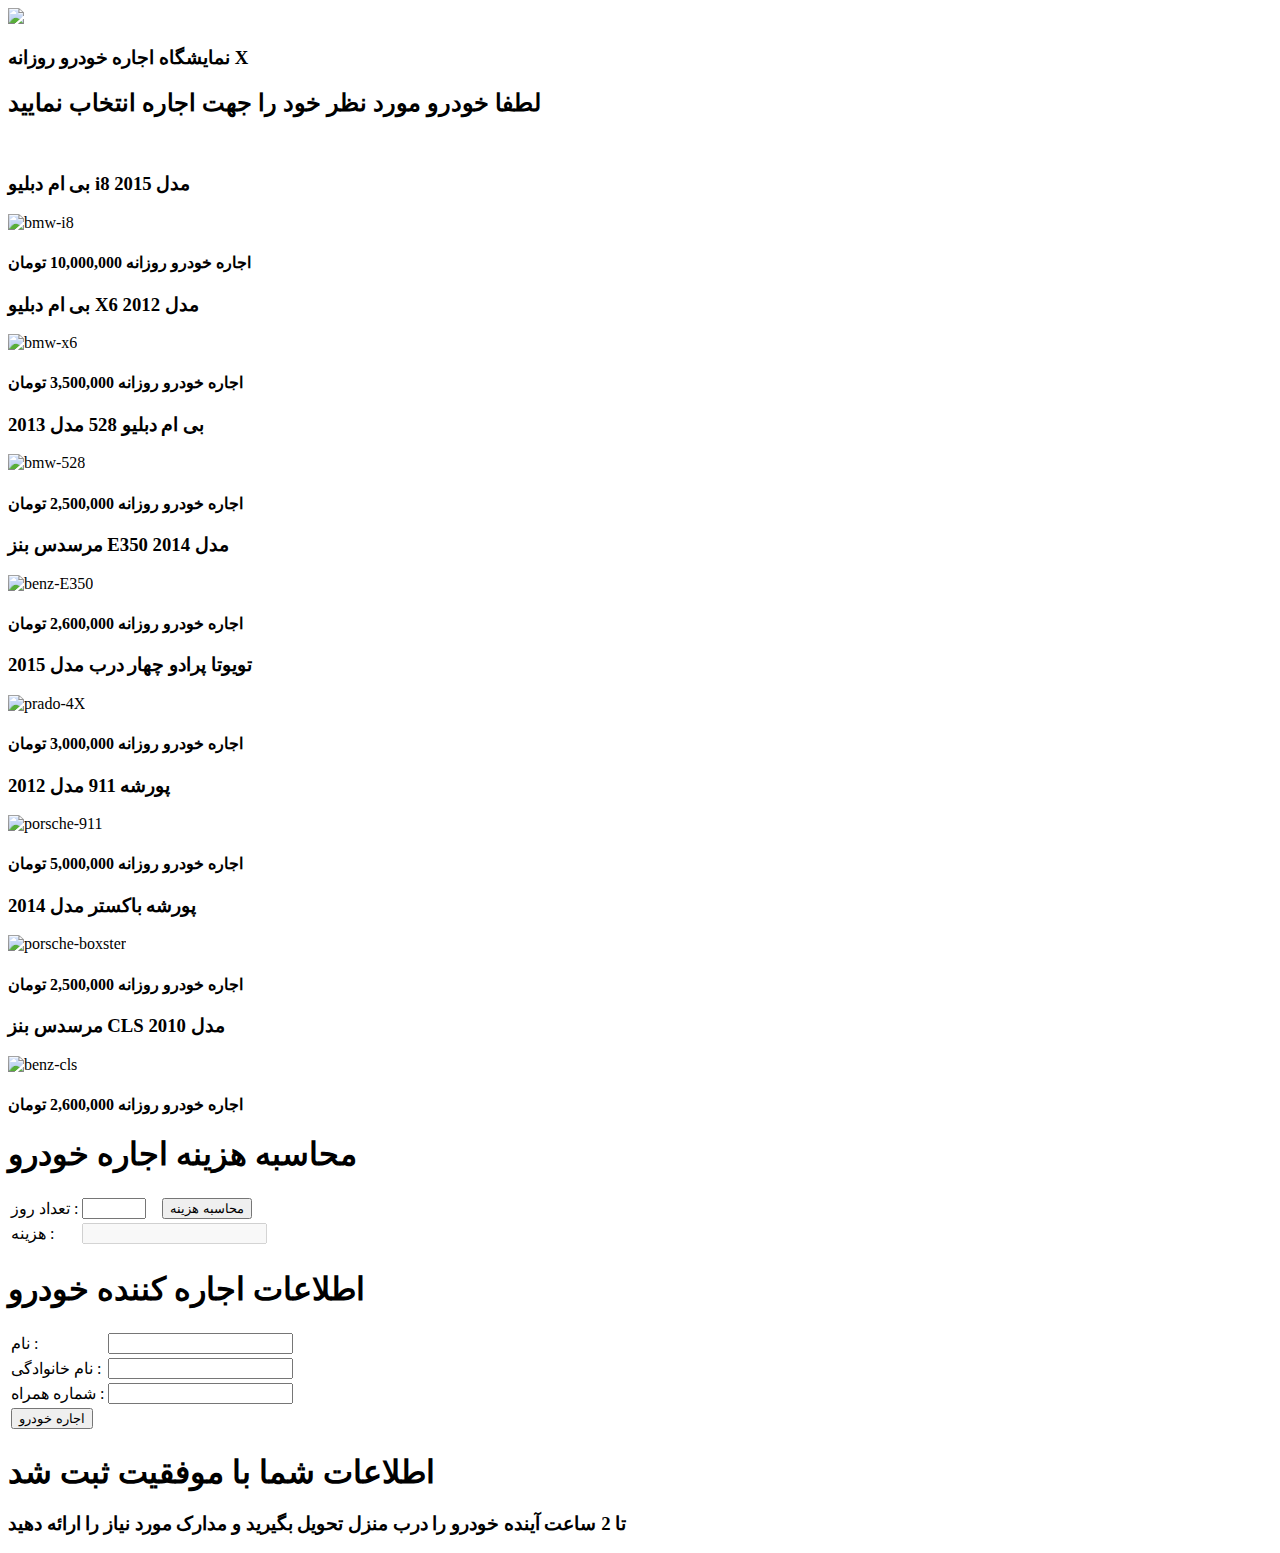
==== index.html @ 42492d62 "Add files via upload" ====
<!DOCTYPE html>
<html lang="en">

<head>
    <meta charset="UTF-8">
    <meta name="viewport" content="width=device-width, initial-scale=1.0">
    <title>35-project</title>
    <link rel="stylesheet" href="../35-project/styles/main.css">
</head>

<body>
    <header>
        <img src="/29-project/styles/images/logo.png" width="40px" />
        <h3>نمایشگاه اجاره خودرو روزانه X</h3>
    </header>
    <main>
        <h2 id="top_title">لطفا خودرو مورد نظر خود را جهت اجاره انتخاب نمایید</h2>
        <br>
        <!-- Cars section-->
        <section class="cars_section">
            <!-- item_1 -->
            <div class="car_item">
                <a onclick="selectCar('bmw-i8',this)">
                    <div class="car_item_head">
                        <h3>بی ام دبلیو i8 مدل 2015</h3>
                    </div>
                    <div class="car_item_image">
                        <img src="styles/images/bmw-i8.jpeg" alt="bmw-i8">
                    </div>
                    <h4>اجاره خودرو روزانه 10,000,000 تومان</h4>
                </a>
            </div>
            <!-- item_2 -->
            <div class="car_item">
                <a onclick="selectCar('bmw-x6',this)">
                    <div class="car_item_head">
                        <h3>بی ام دبلیو X6 مدل 2012</h3>
                    </div>
                    <div class="car_item_image">
                        <img src="styles/images/bmw-x6.jpeg" alt="bmw-x6">
                    </div>
                    <h4>اجاره خودرو روزانه 3,500,000 تومان</h4>
                </a>
            </div>
            <!-- item_3 -->
            <div class="car_item">
                <a onclick="selectCar('bmw-528',this)">
                    <div class="car_item_head">
                        <h3>بی ام دبلیو 528 مدل 2013</h3>
                    </div>
                    <div class="car_item_image">
                        <img src="styles/images/bmw-528.jpeg" alt="bmw-528">
                    </div>
                    <h4>اجاره خودرو روزانه 2,500,000 تومان</h4>
                </a>
            </div>
            <!-- item_4 -->
            <div class="car_item">
                <a onclick="selectCar('benz-E350',this)">
                    <div class="car_item_head">
                        <h3>مرسدس بنز E350 مدل 2014</h3>
                    </div>
                    <div class="car_item_image">
                        <img src="styles/images/benz-E350.jpeg" alt="benz-E350">
                    </div>
                    <h4>اجاره خودرو روزانه 2,600,000 تومان</h4>
                </a>
            </div>
            <!-- item_5 -->
            <div class="car_item">
                <a onclick="selectCar('prado-4X',this)">
                    <div class="car_item_head">
                        <h3>تویوتا پرادو چهار درب مدل 2015</h3>
                    </div>
                    <div class="car_item_image">
                        <img src="styles/images/prado-4X.jpeg" alt="prado-4X">
                    </div>
                    <h4>اجاره خودرو روزانه 3,000,000 تومان</h4>
                </a>
            </div>
            <!-- item_6 -->
            <div class="car_item">
                <a onclick="selectCar('porsche-911',this)">
                    <div class="car_item_head">
                        <h3>پورشه 911 مدل 2012</h3>
                    </div>
                    <div class="car_item_image">
                        <img src="styles/images/porsche-911.jpeg" alt="porsche-911">
                    </div>
                    <h4>اجاره خودرو روزانه 5,000,000 تومان</h4>
                </a>
            </div>
            <!-- item_7 -->
            <div class="car_item">
                <a onclick="selectCar('porsche-boxster',this)">
                    <div class="car_item_head">
                        <h3>پورشه باکستر مدل 2014</h3>
                    </div>
                    <div class="car_item_image">
                        <img src="styles/images/porsche-boxster.jpeg" alt="porsche-boxster">
                    </div>
                    <h4>اجاره خودرو روزانه 2,500,000 تومان</h4>
                </a>
            </div>
            <!-- item_8 -->
            <div class="car_item">
                <a onclick="selectCar('benz-cls',this)">
                    <div class="car_item_head">
                        <h3>مرسدس بنز CLS مدل 2010</h3>
                    </div>
                    <div class="car_item_image">
                        <img src="styles/images/benz-cls.jpeg" alt="benz-cls">
                    </div>
                    <h4>اجاره خودرو روزانه 2,600,000 تومان</h4>
                </a>
            </div>
        </section>
        <!-- rent_section -->
        <section id="rent_section">
            <div class="rent_box">
                <h1>محاسبه هزینه اجاره خودرو</h1>
                <div>
                    <table>
                        <tr>
                            <td class="table">
                                <label for="day">تعداد روز : </label>
                            </td>
                            <td class="content">
                                <input id="day" type="number" min="1" max="365" />
                            </td>
                            <td>
                                <input id="price-btn" type="button" onclick="calcPrice()" class="btn" value="محاسبه هزینه" />
                            </td>
                        </tr>
                        </tr>
                        <tr>
                            <td class="table">
                                <label for="price">هزینه : </label>
                            </td>
                            <td class="content" colspan="2">
                                <input id="price" type="number" readonly disabled />
                            </td>
                        </tr>
                        <tr>
                    </table>
                </div>
            </div>
        </section>
        <!-- information_section -->
        <section id="information_section">
            <div class="information_box">
                <h1>اطلاعات اجاره کننده خودرو</h1>
                <div>
                    <table>
                        <tr>
                            <td class="table">
                                <label for="fname">نام : </label>
                            </td>
                            <td class="content">
                                <input id="fname" type="text" />
                            </td>
                        </tr>
                        <tr>
                            <td class="table">
                                <label for="lname">نام خانوادگی : </label>
                            </td>
                            <td class="content">
                                <input id="lname" type="text" />
                            </td>
                        </tr>
                        <tr>
                            <td class="table">
                                <label for="phone">شماره همراه : </label>
                            </td>
                            <td class="content">
                                <input id="phone" type="text" />
                            </td>
                        </tr>
                        <tr>
                            <td colspan="2">
                                <input id="submit-btn" onclick="submitRent()" type="button" class="btn" value="اجاره خودرو" />
                            </td>
                        </tr>
                    </table>
                </div>
            </div>
        </section>
        <section id="result_section">
            <div class="result_box">
                <h1>اطلاعات شما با موفقیت ثبت شد</h1>
                <h3>تا 2 ساعت آینده خودرو را درب منزل تحویل بگیرید و مدارک مورد نیاز را ارائه دهید</h3>
        </section>
    </main>

    <script src="../35-project/styles/main.js"></script>
</body>

</html>
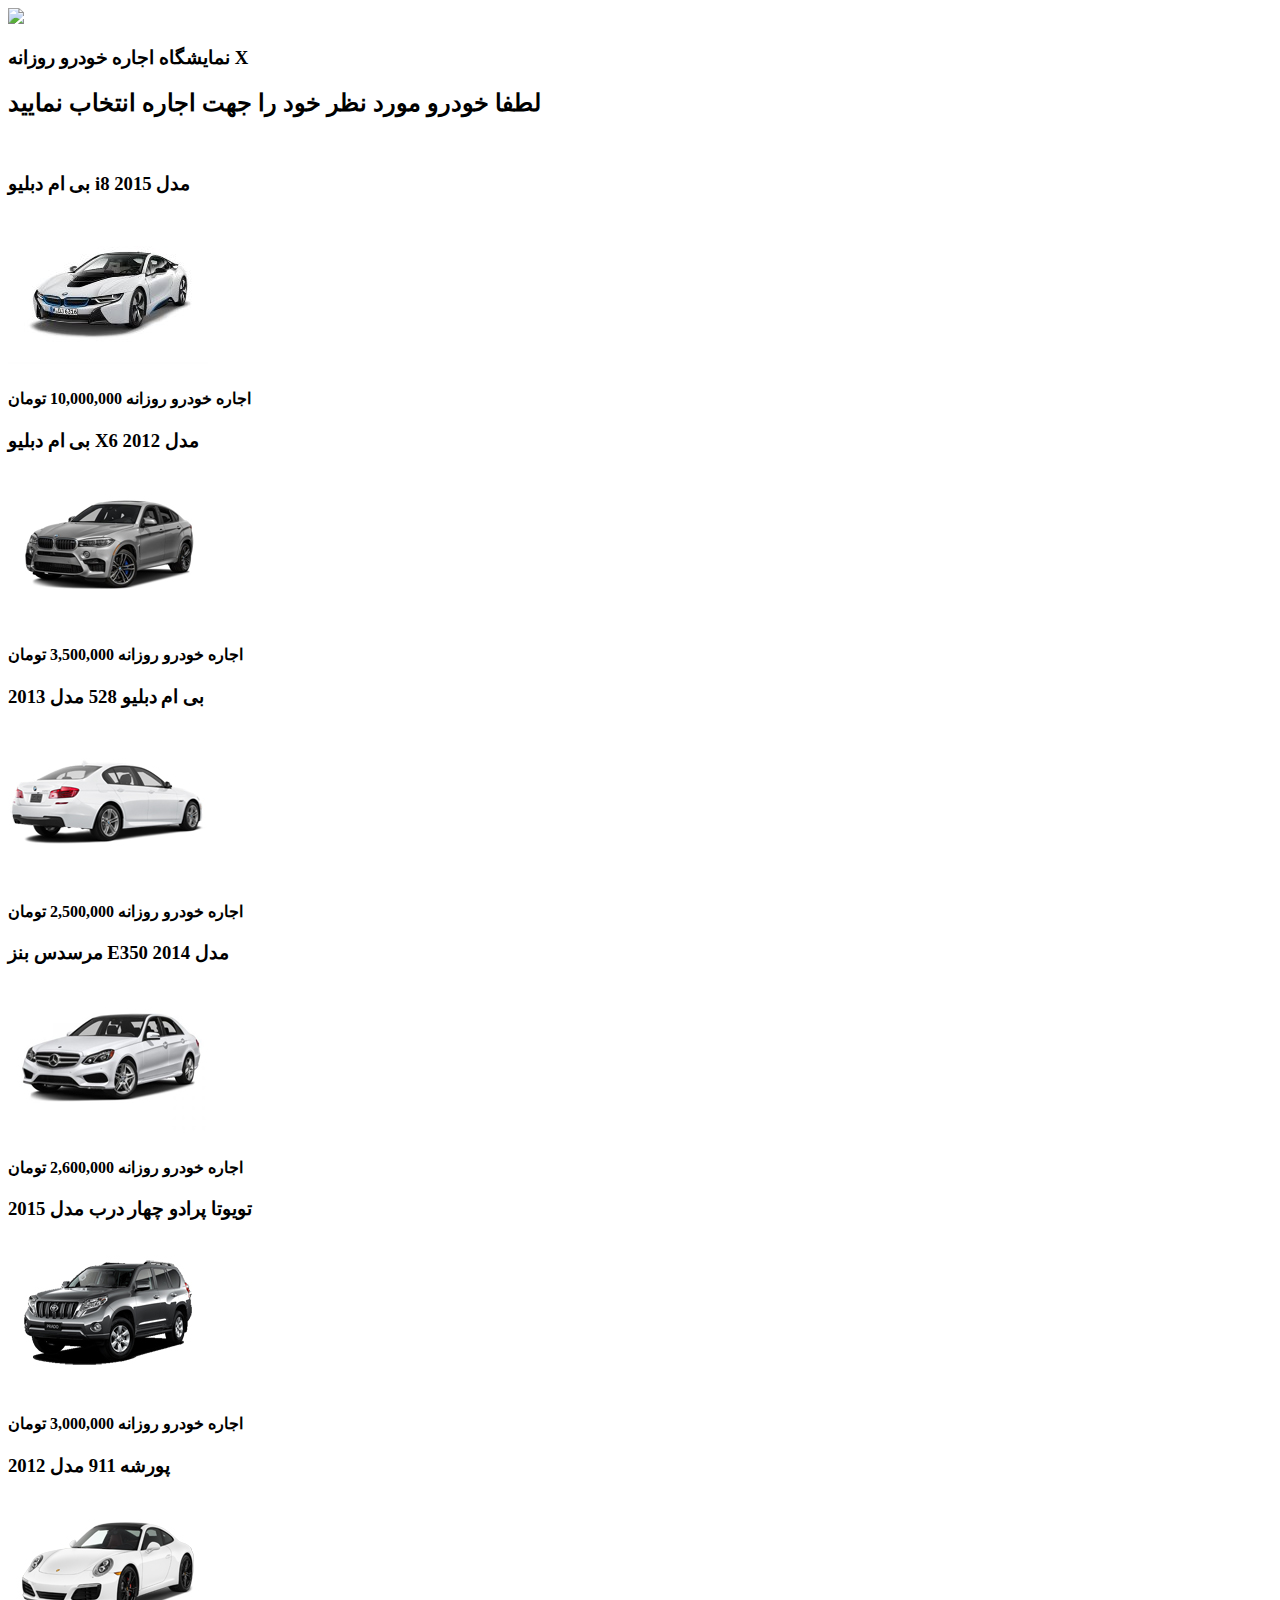
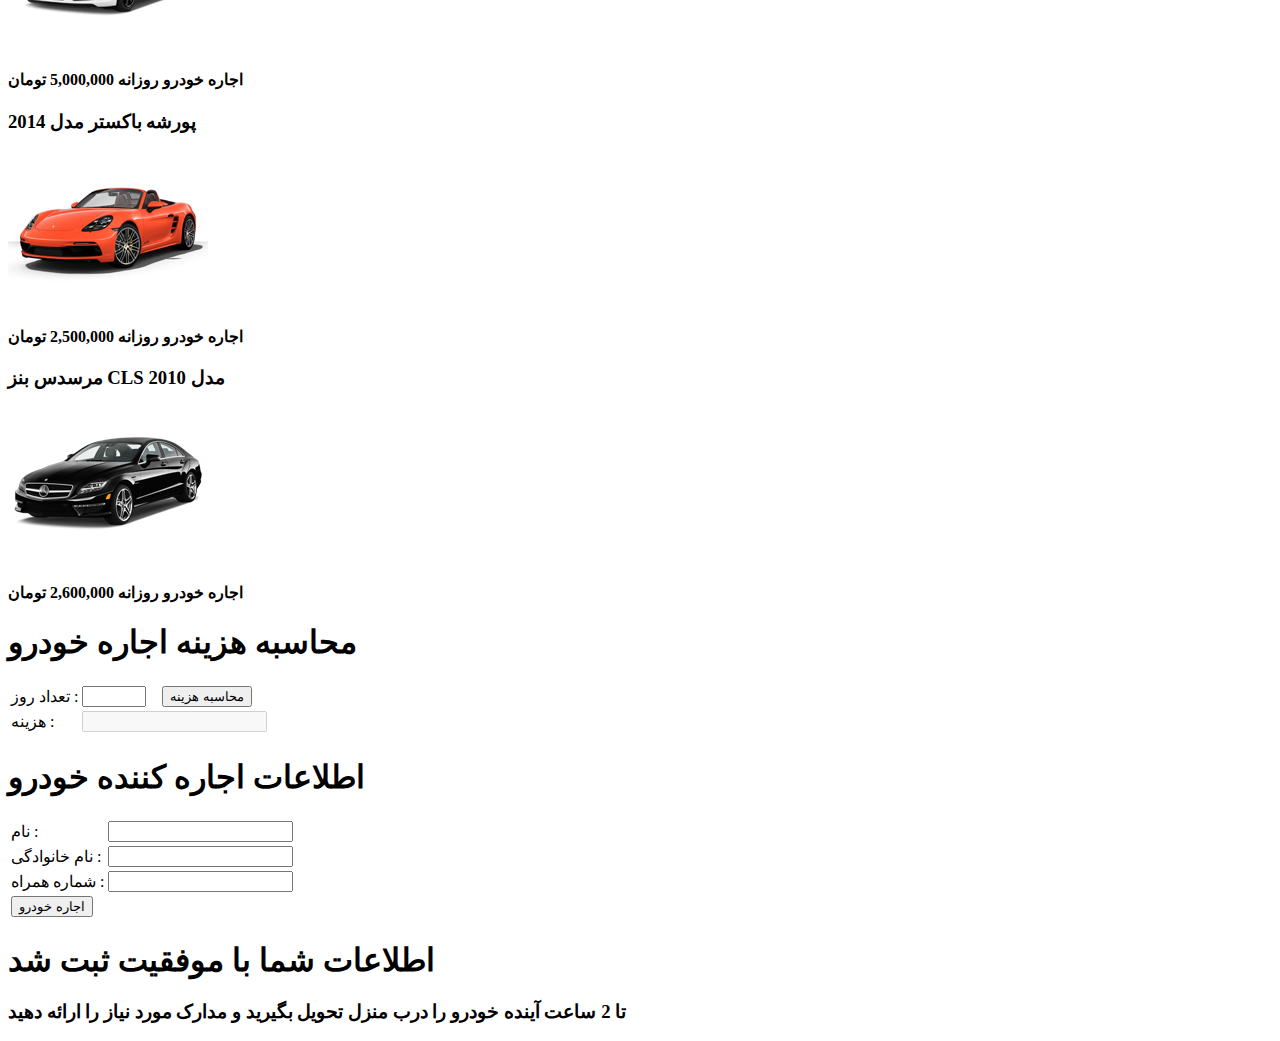
==== commit bae85c01: "Update index.html" ====
--- a/index.html
+++ b/index.html
@@ -5,12 +5,12 @@
     <meta charset="UTF-8">
     <meta name="viewport" content="width=device-width, initial-scale=1.0">
     <title>35-project</title>
-    <link rel="stylesheet" href="../35-project/styles/main.css">
+    <link rel="stylesheet" href="/35-project/styles/main.css">
 </head>
 
 <body>
     <header>
-        <img src="/29-project/styles/images/logo.png" width="40px" />
+        <img src="/35-project/styles/images/logo.png" width="40px" />
         <h3>نمایشگاه اجاره خودرو روزانه X</h3>
     </header>
     <main>
@@ -192,7 +192,7 @@
         </section>
     </main>
 
-    <script src="../35-project/styles/main.js"></script>
+    <script src="/35-project/styles/main.js"></script>
 </body>
 
-</html>+</html>
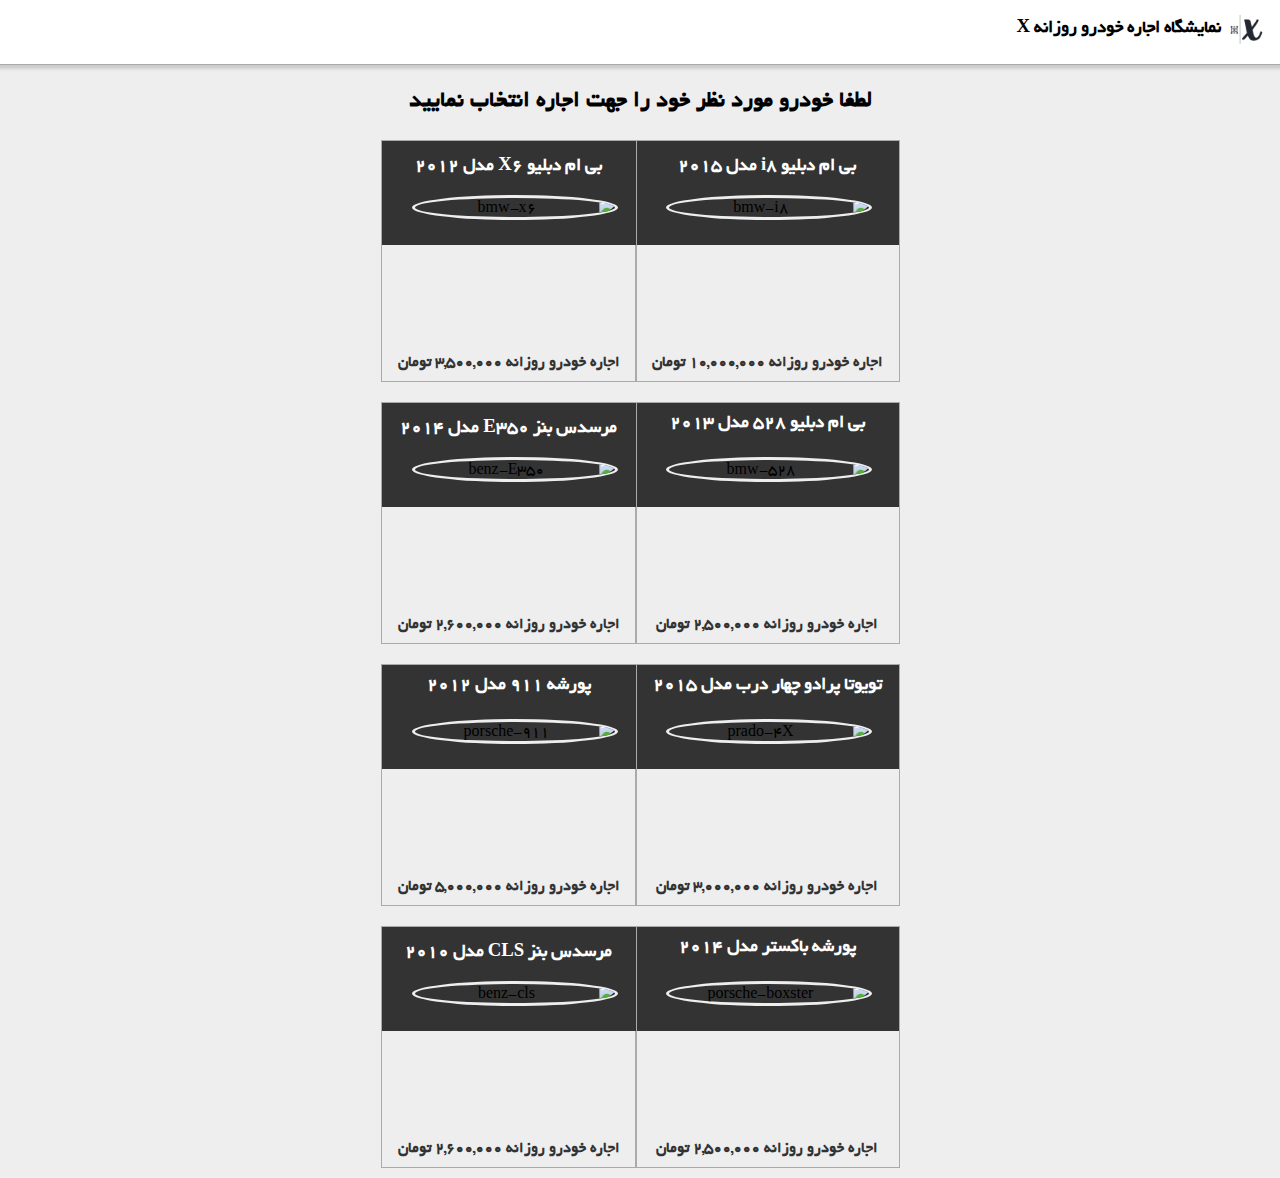
==== commit f0d983a7: "Add files via upload" ====
--- a/index.html
+++ b/index.html
@@ -25,7 +25,7 @@
                         <h3>بی ام دبلیو i8 مدل 2015</h3>
                     </div>
                     <div class="car_item_image">
-                        <img src="styles/images/bmw-i8.jpeg" alt="bmw-i8">
+                        <img src="/styles/images/bmw-i8.jpeg" alt="bmw-i8">
                     </div>
                     <h4>اجاره خودرو روزانه 10,000,000 تومان</h4>
                 </a>
@@ -195,4 +195,4 @@
     <script src="/35-project/styles/main.js"></script>
 </body>
 
-</html>
+</html>--- a/35-project/styles/main.css
+++ b/35-project/styles/main.css
@@ -0,0 +1,184 @@
+@font-face {
+    font-family: yekan;
+    src: url('fonts/Yekan.ttf');
+}
+
+* {
+    margin: 0;
+    padding: 0;
+    font-family: yekan;
+}
+
+body {
+    direction: rtl;
+    background: #eee;
+}
+
+header {
+    padding: 15px;
+    border-bottom: 1px solid #aaa;
+    box-shadow: 0px 1px 3px 3px #ccc;
+    background: #fff;
+}
+
+header img {
+    display: inline-block;
+}
+
+header h3 {
+    display: inline-block;
+    vertical-align: top;
+}
+
+main {
+    margin: 0 auto;
+    text-align: center;
+}
+
+/* Car_section */
+#top_title {
+    margin-top: 25px;
+}
+.cars_section{
+    display: grid;
+    grid-template-columns: repeat(4,auto);
+    justify-content: center;
+    align-items: center;
+}
+.car_item{
+    border: 1px solid #aaa;
+    display: inline-block;
+    width: 250px;
+    margin: 10px;
+}
+.car_item_selected {
+    border: 1px solid red;
+    opacity: 0.6;
+}
+.car_item_disable {
+    opacity: 0.3;
+}
+.car_item a{
+    text-decoration: none;
+    cursor: pointer;
+}
+.car_item_head{
+    color: #fff;
+    background-color: #333;
+    height: 80px;
+    padding: 12px 5px;
+
+}
+.car_item_image{
+    position: relative;
+}
+.car_item img {
+    width: 200px;
+    position: absolute;
+    left: 22px;
+    top: -50px;
+    border: 3px solid #eee;
+    border-radius: 50%;
+    -webkit-border-radius: 50%;
+    -moz-border-radius: 50%;
+    -ms-border-radius: 50%;
+    -o-border-radius: 50%;
+}
+.car_item h4 {
+    color: #333;
+    padding: 110px 5px 10px;
+}
+
+/* information_section */
+
+#information_section,
+#rent_section,
+#result_section{
+    padding: 25px;
+    display: none;
+}
+.information_box,
+.rent_box,
+.result_box{
+    width: 76%;
+    border: 1px solid #aaa;
+    background: #fff;
+    margin: 0 auto;
+    padding: 15px;
+}
+input[type='text'],
+input[type='number'],
+select {
+    width: 96%;
+    border-radius: 3px;
+    padding: 10px;
+    border: 1px solid #aaa;
+    box-shadow: 1px 1px 1px 1px #eee;
+    font-size: 26px;
+    margin-bottom: 15px;
+}
+
+table {
+    width: 100%;
+}
+
+table .title {
+    width: 25%;
+}
+
+table .content {
+    width: 75%;
+}
+
+table input[type='text'],
+input[type='number'],
+input[type='checkbox'] {
+    margin: 20px auto;
+}
+
+.btn {
+    background-color: #333;
+    padding: 10px 35px;
+    color: #fff;
+    border: none;
+    border-radius: 3px;
+    float: left;
+    border-bottom: 12px solid #666;
+    cursor: pointer;
+    font-size: 26px;
+}
+
+.btn:hover {
+    border-bottom: none;
+    margin-top: 12px;
+}
+.result_box{
+    padding: 50px 0;
+    line-height: 50px;
+}
+
+
+@media only screen and (max-width:1320px) {
+    .cars_section {
+        grid-template-columns: repeat(2,auto);
+        justify-items: center;
+    }
+    .car_item {
+        width: 100%;
+    }
+    .car_item img {
+        left: 30px;
+    }
+}
+@media only screen and (max-width:530px) {
+    .cars_section {
+        grid-template-columns: repeat(1,auto);
+        justify-items: center;
+    }
+    table .content {
+        width: 23%;
+    }
+    .btn {
+        padding: 10px 0px;
+    }
+}
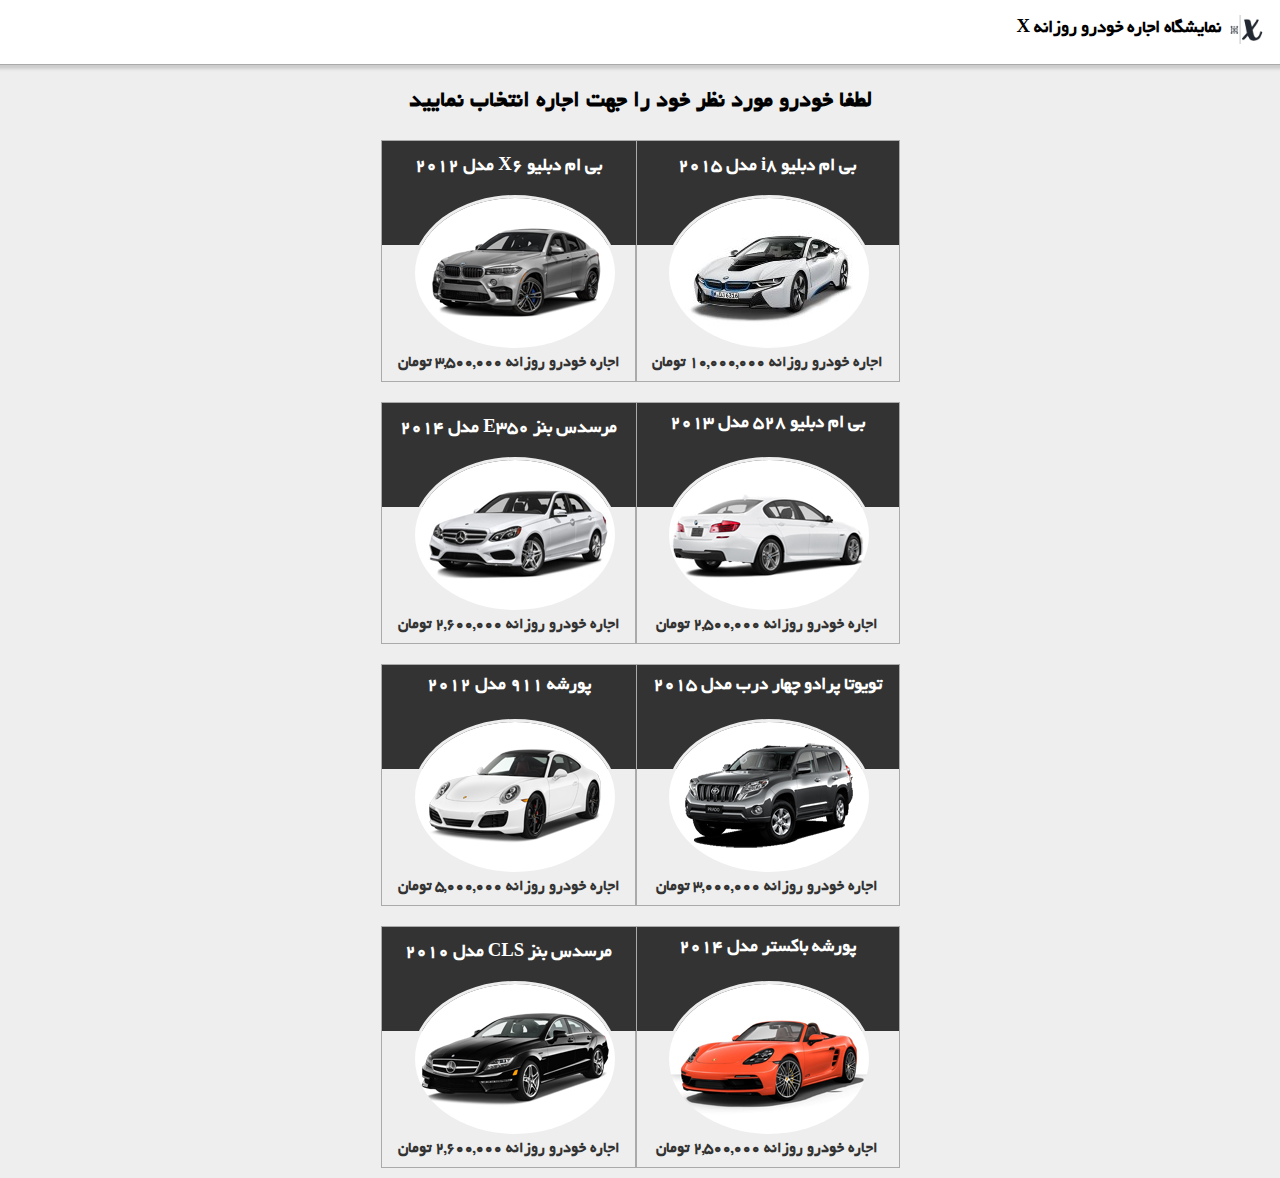
==== commit 08cae715: "Update index.html" ====
--- a/index.html
+++ b/index.html
@@ -25,7 +25,7 @@
                         <h3>بی ام دبلیو i8 مدل 2015</h3>
                     </div>
                     <div class="car_item_image">
-                        <img src="/styles/images/bmw-i8.jpeg" alt="bmw-i8">
+                        <img src="/35-project/styles/images/bmw-i8.jpeg" alt="bmw-i8">
                     </div>
                     <h4>اجاره خودرو روزانه 10,000,000 تومان</h4>
                 </a>
@@ -37,7 +37,7 @@
                         <h3>بی ام دبلیو X6 مدل 2012</h3>
                     </div>
                     <div class="car_item_image">
-                        <img src="styles/images/bmw-x6.jpeg" alt="bmw-x6">
+                        <img src="/35-project/styles/images/bmw-x6.jpeg" alt="bmw-x6">
                     </div>
                     <h4>اجاره خودرو روزانه 3,500,000 تومان</h4>
                 </a>
@@ -49,7 +49,7 @@
                         <h3>بی ام دبلیو 528 مدل 2013</h3>
                     </div>
                     <div class="car_item_image">
-                        <img src="styles/images/bmw-528.jpeg" alt="bmw-528">
+                        <img src="/35-project/styles/images/bmw-528.jpeg" alt="bmw-528">
                     </div>
                     <h4>اجاره خودرو روزانه 2,500,000 تومان</h4>
                 </a>
@@ -61,7 +61,7 @@
                         <h3>مرسدس بنز E350 مدل 2014</h3>
                     </div>
                     <div class="car_item_image">
-                        <img src="styles/images/benz-E350.jpeg" alt="benz-E350">
+                        <img src="/35-project/styles/images/benz-E350.jpeg" alt="benz-E350">
                     </div>
                     <h4>اجاره خودرو روزانه 2,600,000 تومان</h4>
                 </a>
@@ -73,7 +73,7 @@
                         <h3>تویوتا پرادو چهار درب مدل 2015</h3>
                     </div>
                     <div class="car_item_image">
-                        <img src="styles/images/prado-4X.jpeg" alt="prado-4X">
+                        <img src="/35-project/styles/images/prado-4X.jpeg" alt="prado-4X">
                     </div>
                     <h4>اجاره خودرو روزانه 3,000,000 تومان</h4>
                 </a>
@@ -85,7 +85,7 @@
                         <h3>پورشه 911 مدل 2012</h3>
                     </div>
                     <div class="car_item_image">
-                        <img src="styles/images/porsche-911.jpeg" alt="porsche-911">
+                        <img src="/35-project/styles/images/porsche-911.jpeg" alt="porsche-911">
                     </div>
                     <h4>اجاره خودرو روزانه 5,000,000 تومان</h4>
                 </a>
@@ -97,7 +97,7 @@
                         <h3>پورشه باکستر مدل 2014</h3>
                     </div>
                     <div class="car_item_image">
-                        <img src="styles/images/porsche-boxster.jpeg" alt="porsche-boxster">
+                        <img src="/35-project/styles/images/porsche-boxster.jpeg" alt="porsche-boxster">
                     </div>
                     <h4>اجاره خودرو روزانه 2,500,000 تومان</h4>
                 </a>
@@ -109,7 +109,7 @@
                         <h3>مرسدس بنز CLS مدل 2010</h3>
                     </div>
                     <div class="car_item_image">
-                        <img src="styles/images/benz-cls.jpeg" alt="benz-cls">
+                        <img src="/35-project/styles/images/benz-cls.jpeg" alt="benz-cls">
                     </div>
                     <h4>اجاره خودرو روزانه 2,600,000 تومان</h4>
                 </a>
@@ -195,4 +195,4 @@
     <script src="/35-project/styles/main.js"></script>
 </body>
 
-</html>+</html>
